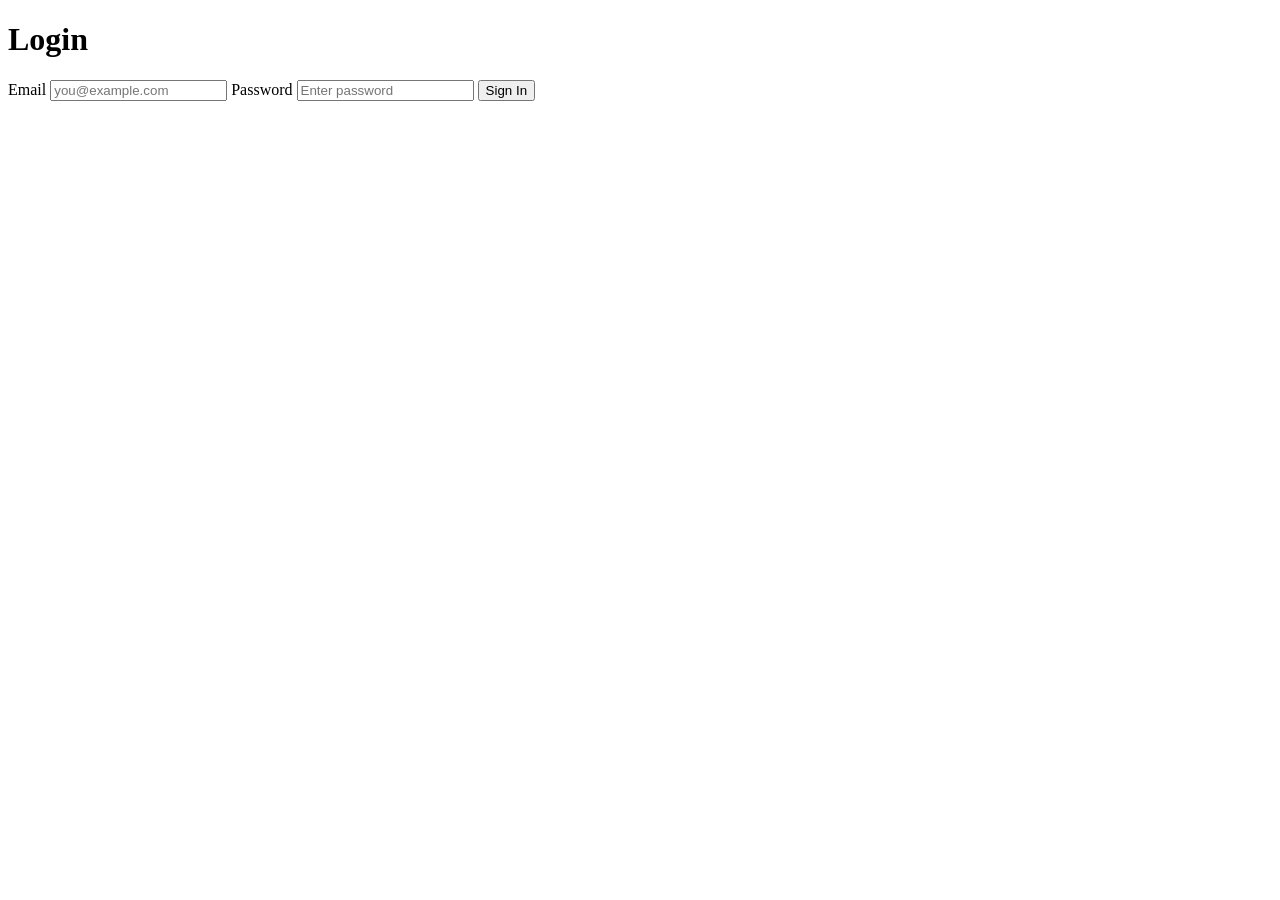
==== login.html @ 95962448 "Add login.html with basic login form" ====
<!DOCTYPE html>
<html lang="en">
  <head>
    <meta charset="UTF-8" />
    <meta name="viewport" content="width=device-width, initial-scale=1.0" />
    <title>Login</title>
    <link rel="stylesheet" href="styles.css" />
  </head>
  <body>
    <main class="card">
      <h1>Login</h1>
      <form>
        <label for="email">Email</label>
        <input id="email" type="email" placeholder="you@example.com" />

        <label for="password">Password</label>
        <input id="password" type="password" placeholder="Enter password" />

        <button class="btn" type="submit">Sign In</button>
      </form>
    </main>
  </body>
</html>
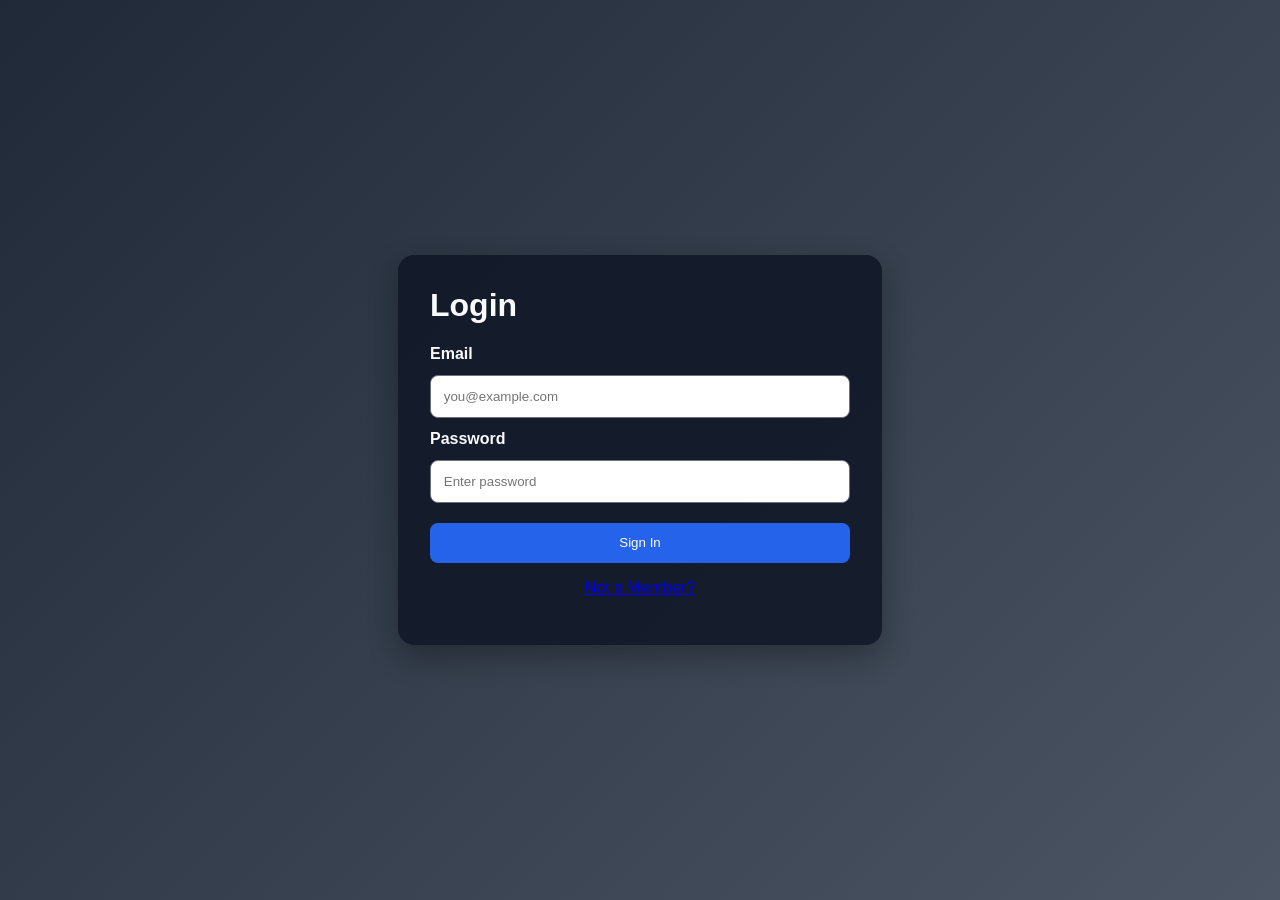
==== commit 8c866097: "Add link to create account in login page" ====
--- a/login.html
+++ b/login.html
@@ -18,6 +18,9 @@
 
         <button class="btn" type="submit">Sign In</button>
       </form>
+      <p style="margin-top: 1rem; text-align: center;">
+        <a href="create-account.html">Not a Member?</a>
+      </p>
     </main>
   </body>
 </html>
--- a/styles.css
+++ b/styles.css
@@ -0,0 +1,63 @@
+:root {
+  color-scheme: light dark;
+  font-family: Arial, sans-serif;
+}
+
+body {
+  margin: 0;
+  min-height: 100vh;
+  display: grid;
+  place-items: center;
+  background: linear-gradient(135deg, #1f2937, #4b5563);
+  color: #f9fafb;
+}
+
+.card {
+  width: min(90vw, 420px);
+  padding: 2rem;
+  border-radius: 16px;
+  background: rgba(17, 24, 39, 0.9);
+  box-shadow: 0 12px 30px rgba(0, 0, 0, 0.3);
+}
+
+h1 {
+  margin-top: 0;
+}
+
+.subtle {
+  color: #d1d5db;
+  font-size: 0.95rem;
+}
+
+form {
+  display: flex;
+  flex-direction: column;
+  gap: 0.75rem;
+}
+
+label {
+  font-weight: 600;
+}
+
+input {
+  padding: 0.8rem;
+  border: 1px solid #6b7280;
+  border-radius: 8px;
+}
+
+.btn {
+  display: inline-block;
+  margin-top: 0.5rem;
+  padding: 0.8rem 1rem;
+  background: #2563eb;
+  color: #fff;
+  text-decoration: none;
+  text-align: center;
+  border: none;
+  border-radius: 8px;
+  cursor: pointer;
+}
+
+.btn:hover {
+  background: #1d4ed8;
+}
